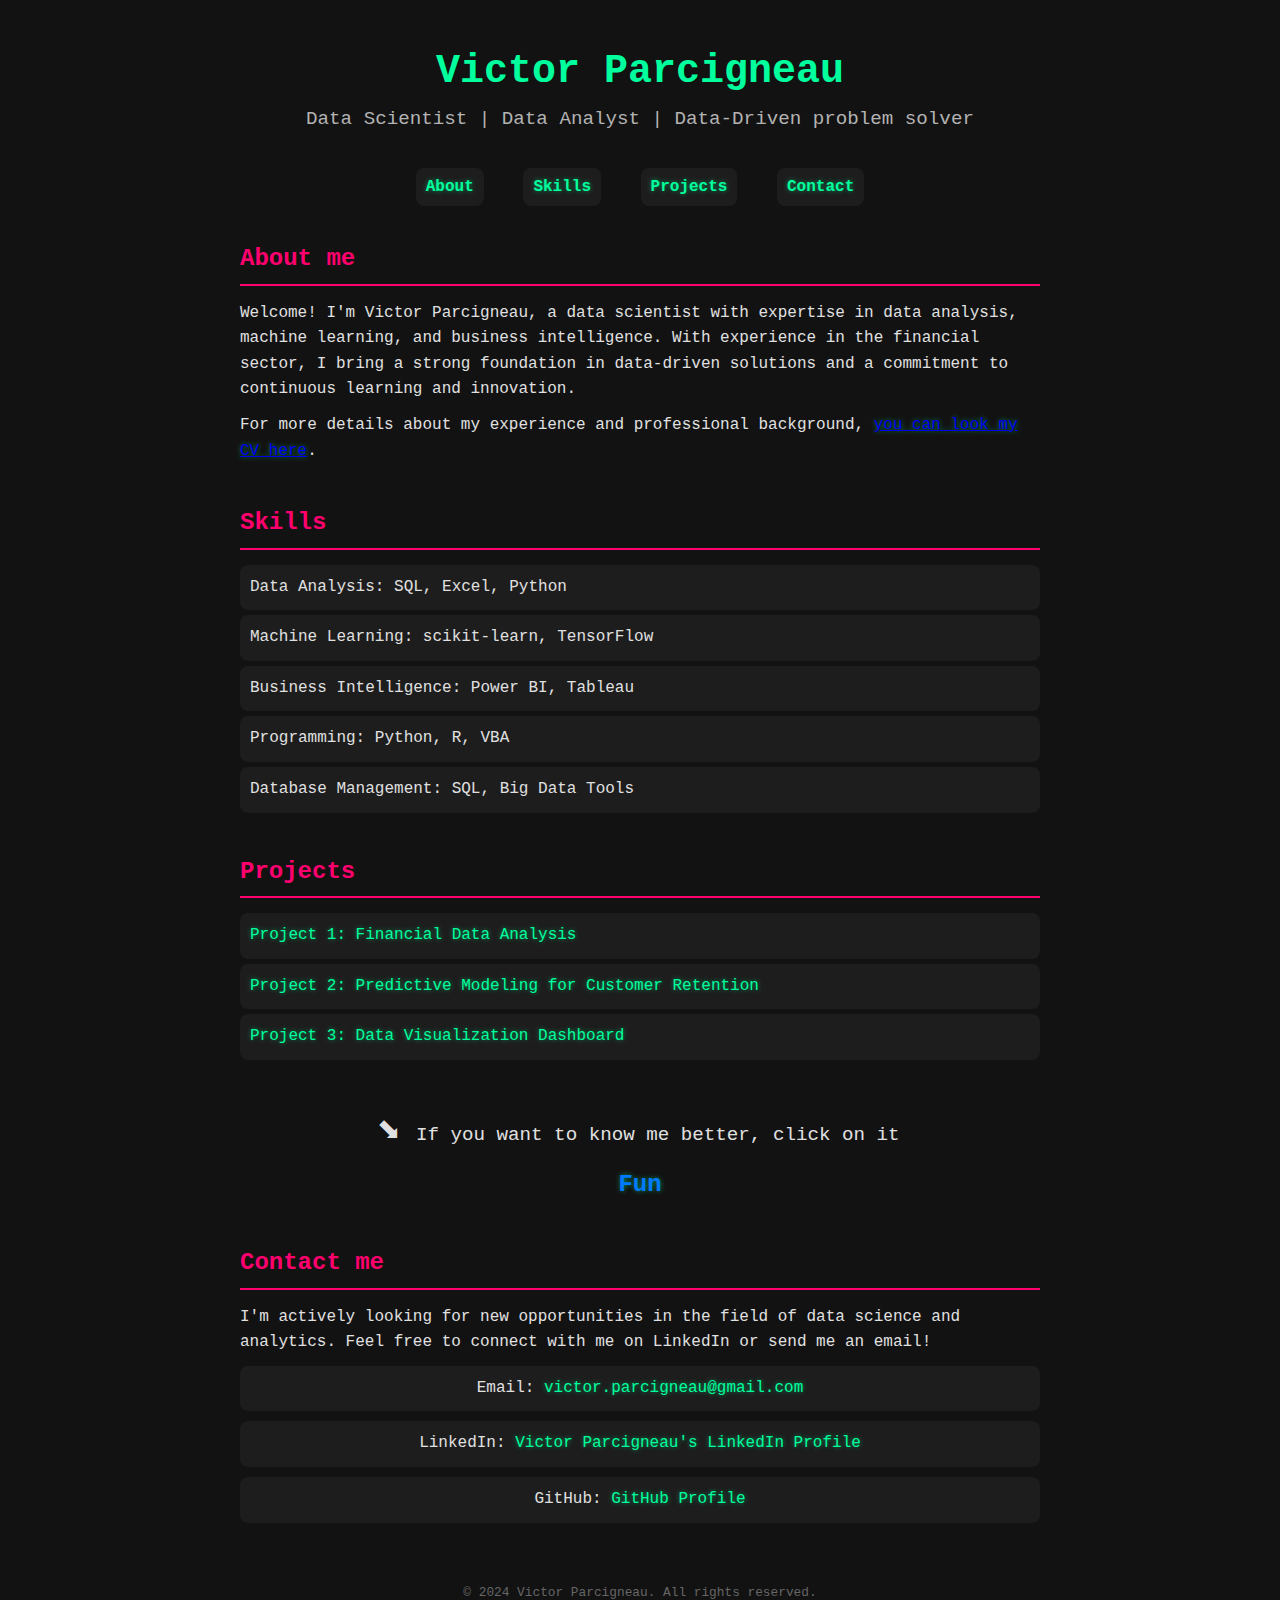
==== index.html @ 2af673d4 "Update index.html" ====
<!DOCTYPE html>
<html lang="en">
<head>
    <meta charset="UTF-8">
    <meta name="viewport" content="width=device-width, initial-scale=1.0">
    <title>Victor Parcigneau - Data Scientist</title>
    <link rel="stylesheet" href="styles.css"> <!-- Link to external CSS -->
</head>
<body>
    <!-- Header Section -->
    <header>
        <h1>Victor Parcigneau</h1>
        <p>Data Scientist | Data Analyst | Data-Driven problem solver</p>
    </header>

    <!-- Navigation Links -->
    <nav>
        <ul>
            <li><a href="#about">About</a></li>
            <li><a href="#skills">Skills</a></li>
            <li><a href="#projects">Projects</a></li>
            <li><a href="#contact">Contact</a></li>
        </ul>
    </nav>

    <!-- About Section -->
    <section id="about">
        <h2>About me</h2>
        <p>Welcome! I'm Victor Parcigneau, a data scientist with expertise in data analysis, machine learning, and business intelligence. With experience in the financial sector, I bring a strong foundation in data-driven solutions and a commitment to continuous learning and innovation.</p>
        <p>For more details about my experience and professional background, <a href="CV.html" target="_blank">you can look my CV here</a>.</p>
    </section>

    <!-- Skills Section -->
    <section id="skills">
        <h2>Skills</h2>
        <ul>
            <li>Data Analysis: SQL, Excel, Python</li>
            <li>Machine Learning: scikit-learn, TensorFlow</li>
            <li>Business Intelligence: Power BI, Tableau</li>
            <li>Programming: Python, R, VBA</li>
            <li>Database Management: SQL, Big Data Tools</li>
        </ul>
    </section>

    <!-- Projects Section -->
    <section id="projects">
        <h2>Projects</h2>
        <ul>
            <li><a href="https://github.com/your-github-profile/project1">Project 1: Financial Data Analysis</a></li>
            <li><a href="https://github.com/your-github-profile/project2">Project 2: Predictive Modeling for Customer Retention</a></li>
            <li><a href="https://github.com/your-github-profile/project3">Project 3: Data Visualization Dashboard</a></li>
        </ul>
    </section>
    
    <!-- Fun Section -->
    <section id="fun-section" style="display: flex; justify-content: center; align-items: center; flex-direction: column; text-align: center; margin-top: 20px; margin-bottom: 20px;">
        <p style="font-size: 1.2em; margin-bottom: 10px;">
            <span style="display: inline-block; transform: rotate(-45deg); font-size: 1.5em;">⬇</span> 
            If you want to know me better, click on it
        </p>
        <a href="passion.html" style="font-size: 1.5em; color: #007BFF; text-decoration: none; font-weight: bold;">
            Fun
        </a>
    </section>





    
    <!-- Contact Section -->
    <section id="contact">
        <h2>Contact me</h2>
        <p>I'm actively looking for new opportunities in the field of data science and analytics. Feel free to connect with me on LinkedIn or send me an email!</p>
        <ul>
            <li>Email: <a href="mailto:victor.parcigneau@gmail.com">victor.parcigneau@gmail.com</a></li>
            <li>LinkedIn: <a href="https://www.linkedin.com/in/victor-parcigneau-7932a8176/">Victor Parcigneau's LinkedIn Profile</a></li>
            <li>GitHub: <a href="https://github.com/sergeenbois">GitHub Profile</a></li>
        </ul>
    </section>

    <!-- Footer -->
    <footer>
        <p>&copy; 2024 Victor Parcigneau. All rights reserved.</p>
    </footer>
</body>
</html>
---- styles.css ----
/* Reset basic styles */
* {
    margin: 0;
    padding: 0;
    box-sizing: border-box;
}

/* Overall Body Style */
body {
    font-family: "Courier New", Courier, monospace; /* Console-like font */
    background-color: #121212; /* Dark background */
    color: #e0e0e0; /* Light text for contrast */
    line-height: 1.6;
    padding: 0 20px;
}

/* Header Section */
header {
    text-align: center;
    margin: 40px 0;
}

header h1 {
    font-size: 2.5em;
    color: #00ff9d; /* Neon green */
}

header p {
    font-size: 1.2em;
    color: #b3b3b3; /* Muted white */
}

/* Navigation */
nav ul {
    list-style-type: none;
    text-align: center;
    margin: 20px 0;
}

nav ul li {
    display: inline;
    margin: 0 15px;
}

nav ul li a {
    color: #00ff9d;
    text-decoration: none;
    font-weight: bold;
}

nav ul li a:hover {
    color: #ff006e; /* Neon pink on hover */
}

/* Sections Styling */
section {
    margin: 40px auto;
    max-width: 800px;
}

section h2 {
    color: #ff006e;
    border-bottom: 2px solid #ff006e;
    padding-bottom: 5px;
    margin-bottom: 15px;
}

section p, section ul {
    margin-top: 10px;
}

/* Skills and Projects List */
ul {
    list-style-type: none;
    padding: 0;
}

ul li {
    background: #1d1d1d;
    padding: 10px;
    margin: 5px 0;
    border-radius: 8px;
}

ul li a {
    color: #00ff9d;
    text-decoration: none;
}

ul li a:hover {
    color: #ff006e;
}

/* Contact Links */
#contact ul {
    list-style-type: none;
    text-align: center;
}

#contact ul li {
    margin: 10px 0;
}

#contact ul li a {
    color: #00ff9d;
    text-decoration: none;
}

#contact ul li a:hover {
    color: #ff006e;
}

/* Footer Styling */
footer {
    text-align: center;
    padding: 20px;
    font-size: 0.8em;
    color: #666666;
}

/* Hover Animations */
a {
    transition: color 0.3s ease;
}

/* Button and Link Glow Effect */
a, button {
    text-shadow: 0px 0px 5px rgba(0, 255, 157, 0.5); /* Neon green shadow */
}

a:hover, button:hover {
    text-shadow: 0px 0px 8px rgba(255, 0, 110, 0.8); /* Neon pink on hover */
}

/* Custom Scrollbar */
::-webkit-scrollbar {
    width: 8px;
}

::-webkit-scrollbar-track {
    background: #121212;
}

::-webkit-scrollbar-thumb {
    background: #ff006e; /* Scroll thumb in neon pink */
    border-radius: 8px;
}

::-webkit-scrollbar-thumb:hover {
    background: #00ff9d; /* Turns neon green on hover */
}

/* New Categories Section */
.container {
    display: flex;
    justify-content: space-around;
    margin: 50px 0;
}

.category {
    background-color: #1d1d1d;
    color: #e0e0e0; /* La couleur du texte suivie de styles.css */
    text-align: center;
    padding: 20px;
    border-radius: 10px;
    width: 30%;
    box-shadow: 0 4px 8px rgba(0, 0, 0, 0.2);
}

.category-img {
    width: 20%; /* Réduit encore plus la taille des images */
    height: auto;
    border-radius: 8px;
    margin-bottom: 15px;
}

.category h3 {
    font-size: 1.2em; /* Ajuste la taille pour que le texte soit plus petit */
    color: #00ff9d; /* Neon green (la couleur définie dans styles.css pour le titre) */
    margin: 10px 0;
}

.category p {
    font-size: 1em; /* Taille réduite pour le texte */
    color: #b3b3b3; /* Couleur du texte selon le style général */
}

/* Hover effect on categories */
.category:hover {
    transform: scale(1.05); /* Légère animation pour agrandir l'élément */
    box-shadow: 0 6px 12px rgba(0, 0, 0, 0.3);
}

/* Responsiveness for small screens */
@media (max-width: 768px) {
    .container {
        flex-direction: column;
        align-items: center;
    }

    .category {
        width: 80%; /* Plus large sur les petits écrans */
        margin-bottom: 20px;
    }
}

#floating-icons {
    position: fixed;
    top: 0;
    left: 0;
    width: 100%;
    height: 100%;
    pointer-events: none; /* Make sure the icons don't block interactions */
    z-index: -1; /* Place behind other content */
}

.floating-icon {
    position: absolute;
    width: 150px; /* Adjust the size as needed */
    height: auto;
    transition: transform 0.3s ease;
}
#tv-screen {
    position: fixed;
    top: 0;
    left: 0;
    width: 100%;
    height: 100%;
    pointer-events: none; /* Assure que le canvas ne bloque pas les interactions */
    z-index: -1; /* Place derrière autres contenus */
}
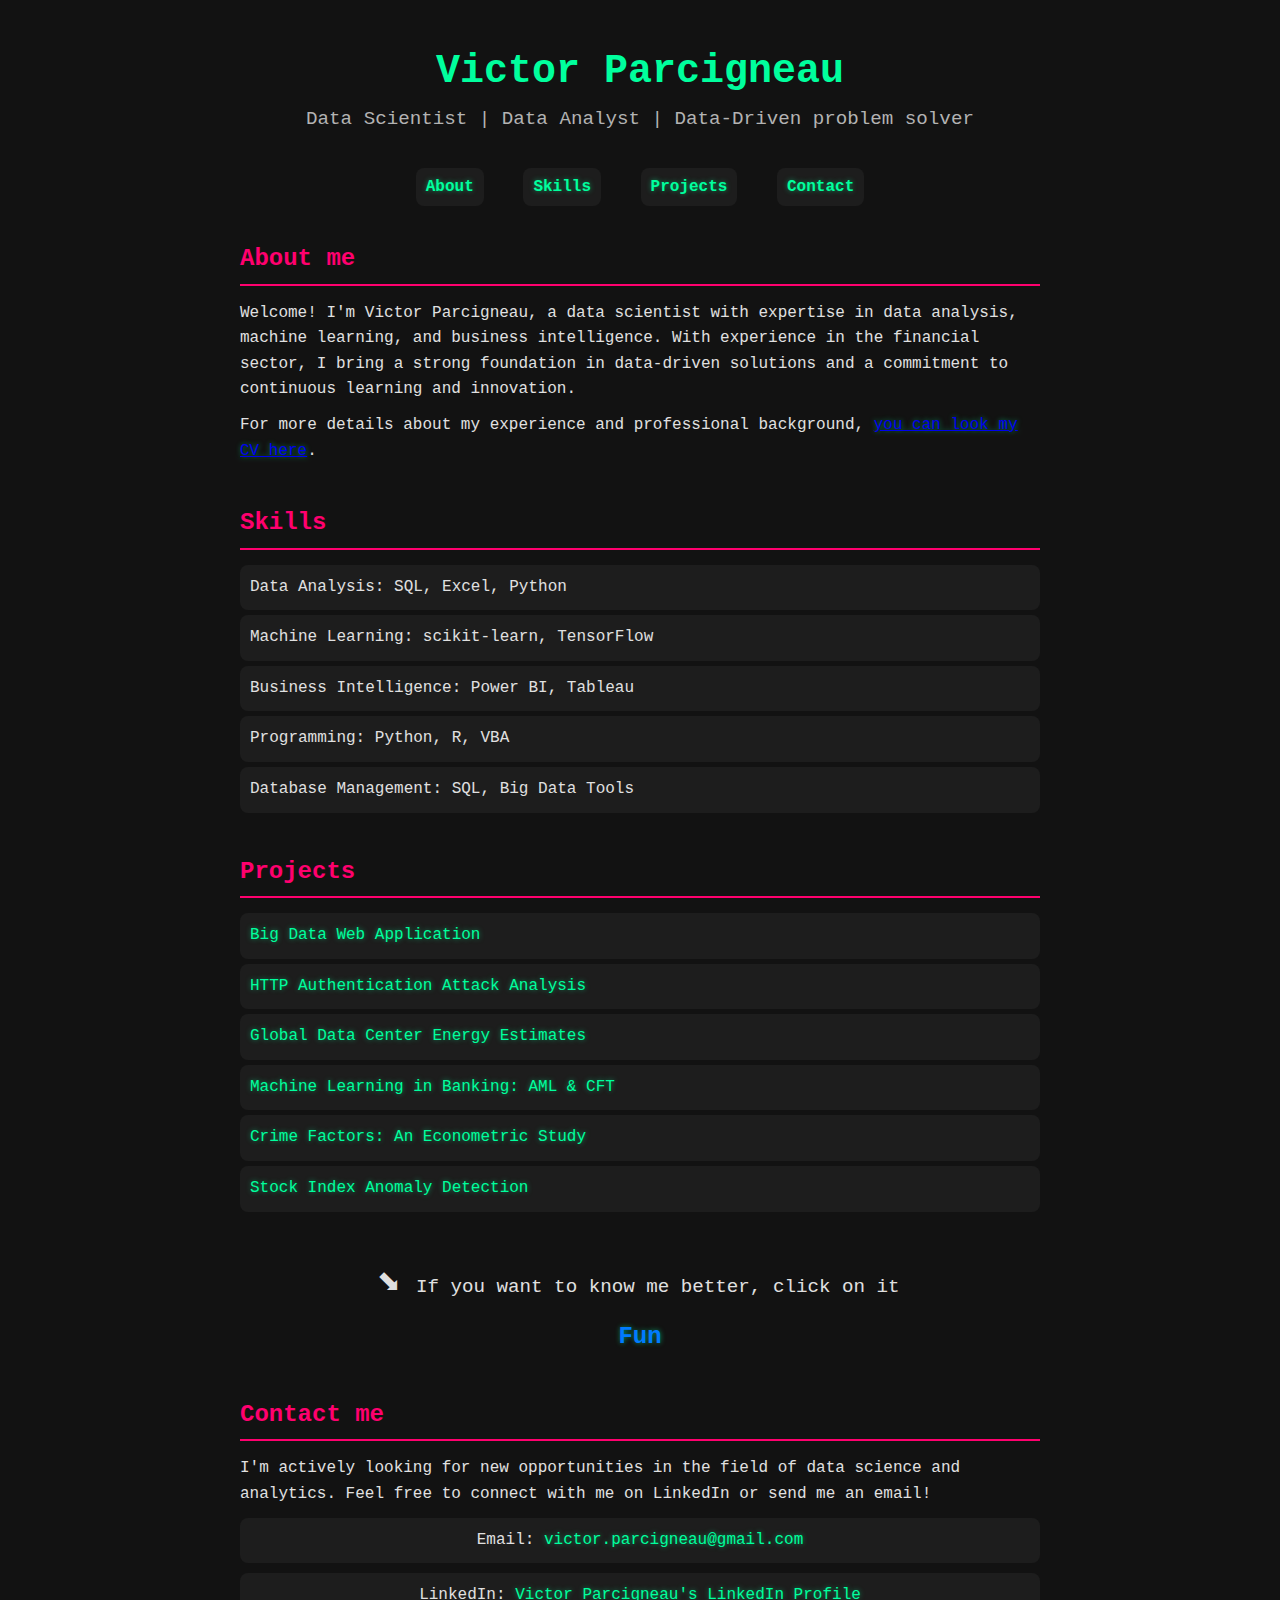
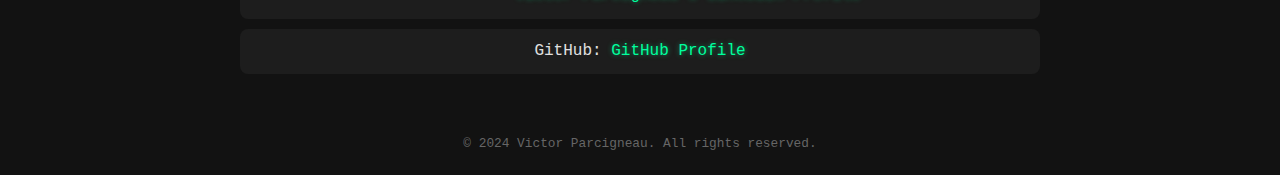
==== commit 9770ddf6: "Update index.html" ====
--- a/index.html
+++ b/index.html
@@ -46,9 +46,12 @@
     <section id="projects">
         <h2>Projects</h2>
         <ul>
-            <li><a href="https://github.com/your-github-profile/project1">Project 1: Financial Data Analysis</a></li>
-            <li><a href="https://github.com/your-github-profile/project2">Project 2: Predictive Modeling for Customer Retention</a></li>
-            <li><a href="https://github.com/your-github-profile/project3">Project 3: Data Visualization Dashboard</a></li>
+            <li><a href="pdfs/big-data-web-app.pdf" target="_blank">Big Data Web Application</a></li>
+            <li><a href="pdfs/http-auth-attack.pdf" target="_blank">HTTP Authentication Attack Analysis</a></li>
+            <li><a href="pdfs/data-center-energy.pdf" target="_blank">Global Data Center Energy Estimates</a></li>
+            <li><a href="pdfs/ml-aml-ft-banking.pdf" target="_blank">Machine Learning in Banking: AML & CFT</a></li>
+            <li><a href="pdfs/crime-econometrics.pdf" target="_blank">Crime Factors: An Econometric Study</a></li>
+            <li><a href="pdfs/stock-index-anomaly.pdf" target="_blank">Stock Index Anomaly Detection</a></li>
         </ul>
     </section>
     
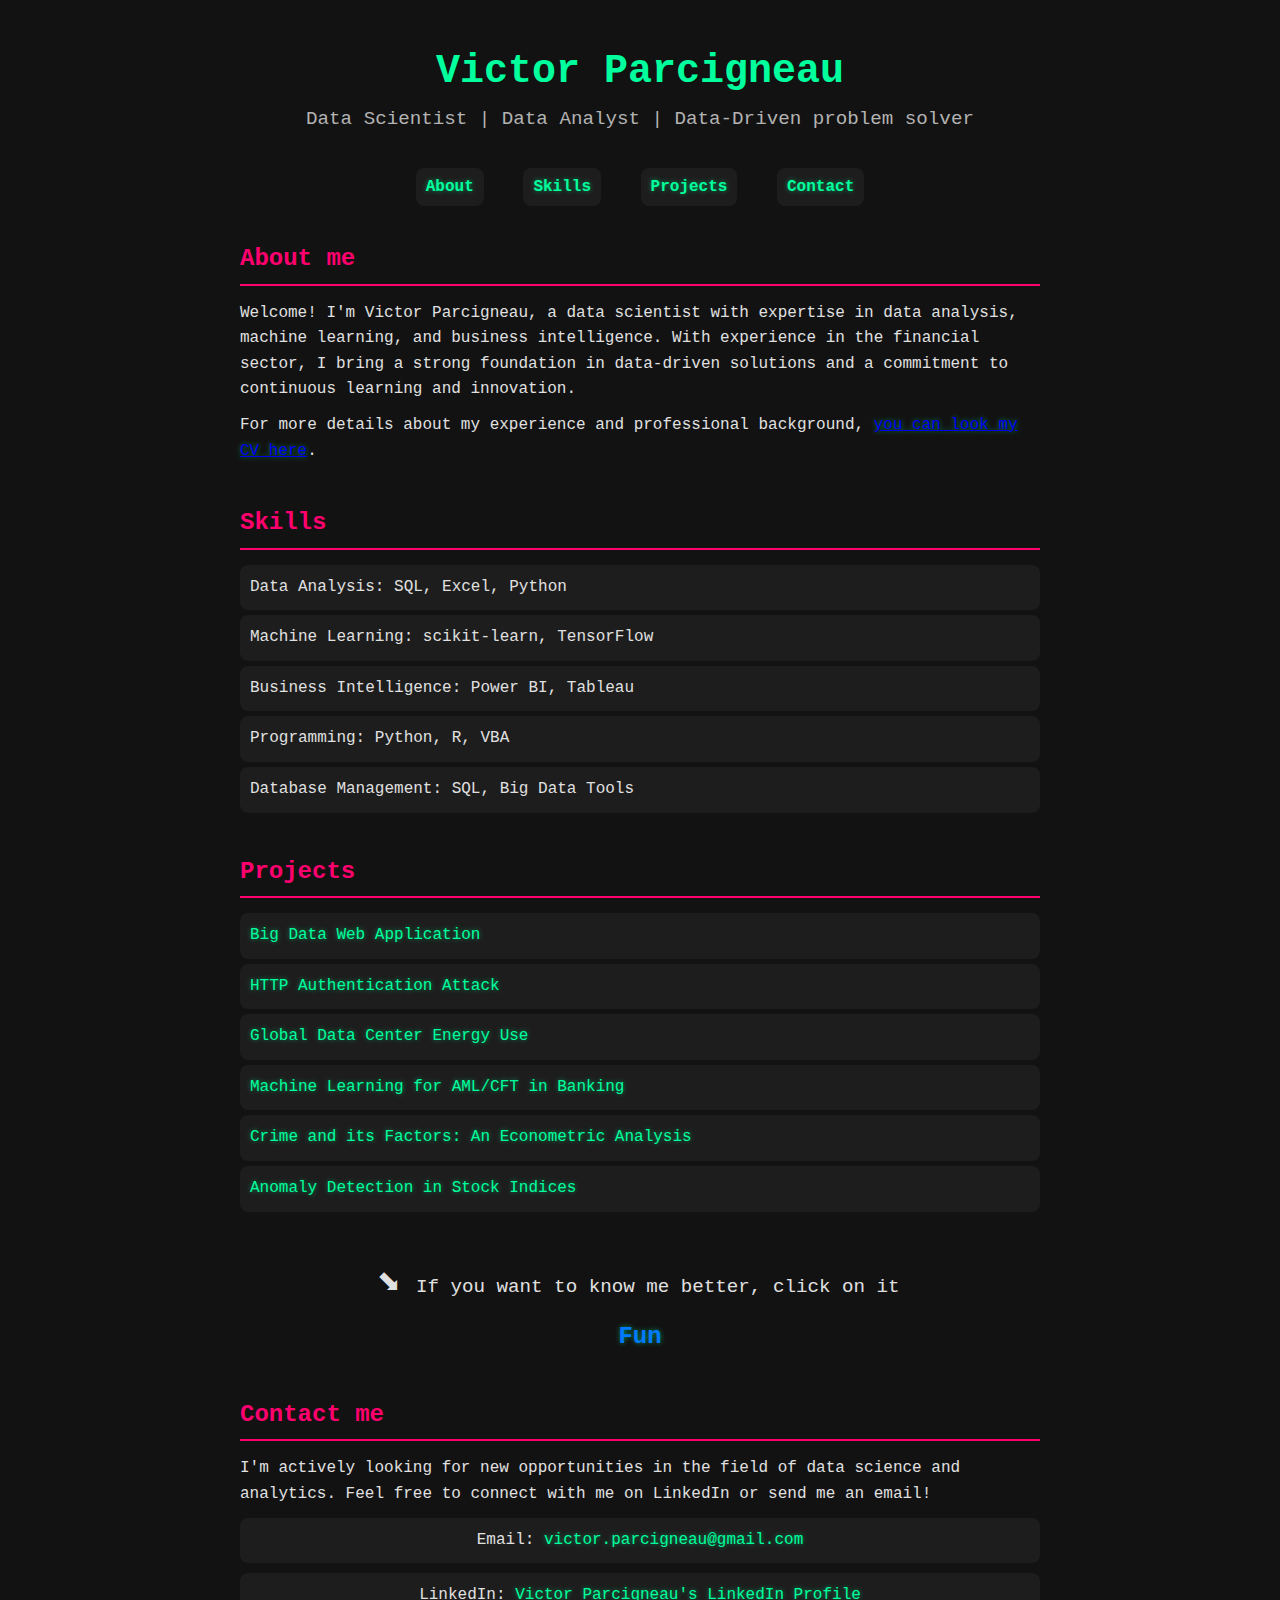
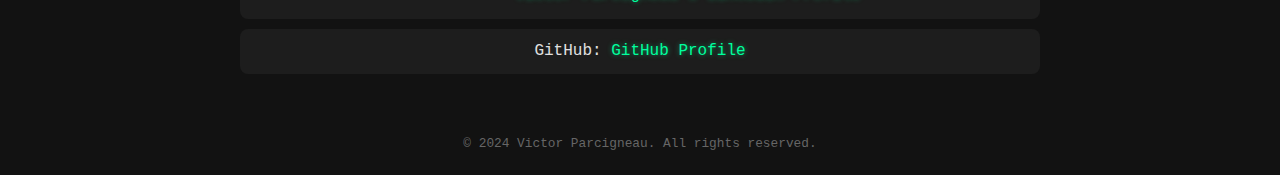
==== commit 29ef9bc5: "Update index.html" ====
--- a/index.html
+++ b/index.html
@@ -46,14 +46,15 @@
     <section id="projects">
         <h2>Projects</h2>
         <ul>
-            <li><a href="pdfs/big-data-web-app.pdf" target="_blank">Big Data Web Application</a></li>
-            <li><a href="pdfs/http-auth-attack.pdf" target="_blank">HTTP Authentication Attack Analysis</a></li>
-            <li><a href="pdfs/data-center-energy.pdf" target="_blank">Global Data Center Energy Estimates</a></li>
-            <li><a href="pdfs/ml-aml-ft-banking.pdf" target="_blank">Machine Learning in Banking: AML & CFT</a></li>
-            <li><a href="pdfs/crime-econometrics.pdf" target="_blank">Crime Factors: An Econometric Study</a></li>
-            <li><a href="pdfs/stock-index-anomaly.pdf" target="_blank">Stock Index Anomaly Detection</a></li>
+            <li><a href="https://github.com/sergeenbois/Page/raw/ressource/pdfs/big-data-web-application.pdf" target="_blank">Big Data Web Application</a></li>
+            <li><a href="https://github.com/sergeenbois/Page/raw/ressource/pdfs/http-authentication-attack.pdf" target="_blank">HTTP Authentication Attack</a></li>
+            <li><a href="https://github.com/sergeenbois/Page/raw/ressource/pdfs/global-data-center-energy-use.pdf" target="_blank">Global Data Center Energy Use</a></li>
+            <li><a href="https://github.com/sergeenbois/Page/raw/ressource/pdfs/ml-aml-cft-banking.pdf" target="_blank">Machine Learning for AML/CFT in Banking</a></li>
+            <li><a href="https://github.com/sergeenbois/Page/raw/ressource/pdfs/crime-econometric-analysis.pdf" target="_blank">Crime and its Factors: An Econometric Analysis</a></li>
+            <li><a href="https://github.com/sergeenbois/Page/raw/ressource/pdfs/stock-index-anomaly-detection.pdf" target="_blank">Anomaly Detection in Stock Indices</a></li>
         </ul>
     </section>
+
     
     <!-- Fun Section -->
     <section id="fun-section" style="display: flex; justify-content: center; align-items: center; flex-direction: column; text-align: center; margin-top: 20px; margin-bottom: 20px;">
